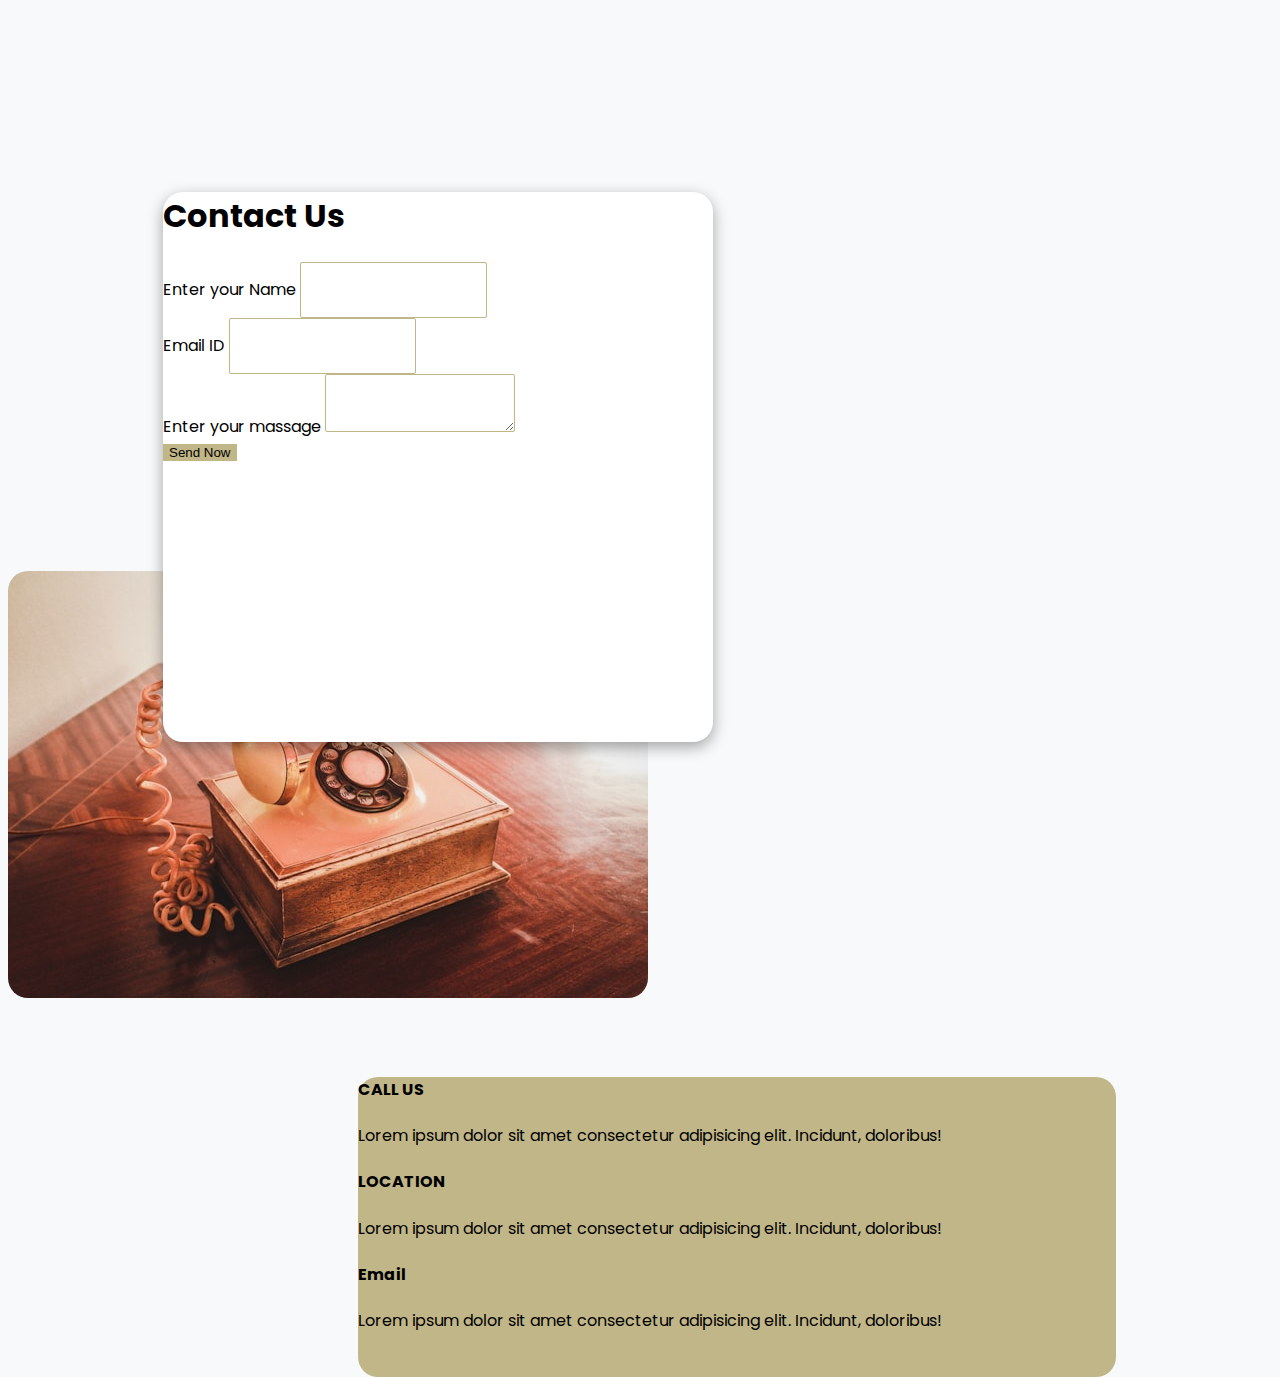
==== Contact Us/index.html @ 6caf98d0 "Add files via upload" ====
<!doctype html>
<html lang="en">

<head>
    <!-- Required meta tags -->
    <meta charset="utf-8">
    <meta name="viewport" content="width=device-width, initial-scale=1">

    <!-- Bootstrap CSS -->
    <link href="https://cdn.jsdelivr.net/npm/bootstrap@5.0.2/dist/css/bootstrap.min.css" rel="stylesheet"
        integrity="sha384-EVSTQN3/azprG1Anm3QDgpJLIm9Nao0Yz1ztcQTwFspd3yD65VohhpuuCOmLASjC" crossorigin="anonymous">

    <title>Hello, world!</title>
    <link href="./css/style.css" rel="stylesheet">
 
</head>

<body>
    <div class="bg-background"></div>
    <div class="container py-5">
        <div class="row py-5 g-3">

            <div class="col-md-6 first_col ">
                <h1 class="text-center mt-3">Contact Us</h1>
                <form class="p-4 mt-5">
                    <div class="mb-3">
                        <label for="exampleFormControlInput1" class="form-label">Enter your Name</label>
                        <input type="text" class="form-control" id="exampleFormControlInput1">
                    </div>
                    <div class="mb-3">
                        <label for="exampleFormControlInput1" class="form-label">Email ID</label>
                        <input type="text" class="form-control" id="exampleFormControlInput1">
                    </div>
                    <div class="mb-3">
                        <label for="exampleFormControlTextarea1" class="form-label">Enter your massage</label>
                        <textarea  type="text" class="form-control" id="exampleFormControlTextarea1" rows="3"></textarea>
                    </div>
                    <div class="mb-3">
                        <button class="btn btn-primary">Send Now</button>
                    </div>
                </form>
            </div>
            <div class="col-md-6 sec_col">
                <img src="./img/contact.jpg"
                    class="img-fluid">
            </div>
        </div>
        <div class="row-last">
            <div class="row row-cols-1 row-cols-md-3  p-3 text-white">
                <div class="col">
                    <h4>CALL US</h4>
                    <p>Lorem ipsum dolor sit amet consectetur adipisicing elit. Incidunt, doloribus!</p>
                </div>
                <div class="col">
                    <h4>LOCATION</h4>
                    <p>Lorem ipsum dolor sit amet consectetur adipisicing elit. Incidunt, doloribus!</p>
                </div>
                <div class="col">
                    <h4>Email</h4>
                    <p>Lorem ipsum dolor sit amet consectetur adipisicing elit. Incidunt, doloribus!</p>
                </div>
            </div>
        </div>
    </div>

    <!--  JavaScript; -->

    <script src="https://cdn.jsdelivr.net/npm/bootstrap@5.0.2/dist/js/bootstrap.bundle.min.js"
        integrity="sha384-MrcW6ZMFYlzcLA8Nl+NtUVF0sA7MsXsP1UyJoMp4YLEuNSfAP+JcXn/tWtIaxVXM"
        crossorigin="anonymous"></script>
</body>

</html>
---- Contact Us/css/style.css ----
@import url('https://fonts.googleapis.com/css2?family=Poppins:wght@600&display=swap');
body{
    font-family: 'Poppins', sans-serif;
    background-color: #f8f9fa ;
}

.first_col {
    background-color: white;
    height: 550px;
    box-shadow: rgba(0, 0, 0, 0.35) 0px 5px 15px;
    position: relative;
    width: 550px;
    left: 155px;
    top: 171px;
    border-radius: 20px;
}

.img-fluid {
    border-radius: 20px;
}

.row-last {
    width: 60% !important;
    position: relative !important;
    left: 350px;
    top: 50px;
    height: 200px;
    padding-bottom: 100px !important;
    background-color: #c1b688;
    border-radius: 20px;

}

.btn-primary {
    background-color: #c1b688;
    border: #c1b688;

}

.btn-primary:hover {
    background-color: black !important;
}

.form-control {
    height: 52px;
    background: #fff;
    font-size: 14px;
    border-radius: 2px;
    -webkit-box-shadow: none !important;
    box-shadow: none !important;
    border: 1px solid #c1b688;
}
.form-control[type=text]:focus {
border: 2px solid #555;
}
@media only screen and (max-width: 600px) {
    .first_col {
        position: initial;
        left: 0 !important;
    }

    .sec_col {
        order: 1 !important;
    }

    .row-last {
        left: 0 !important;
        width: 100% !important;
        height: 500px !important;
        top: 0 !important;
    }
}
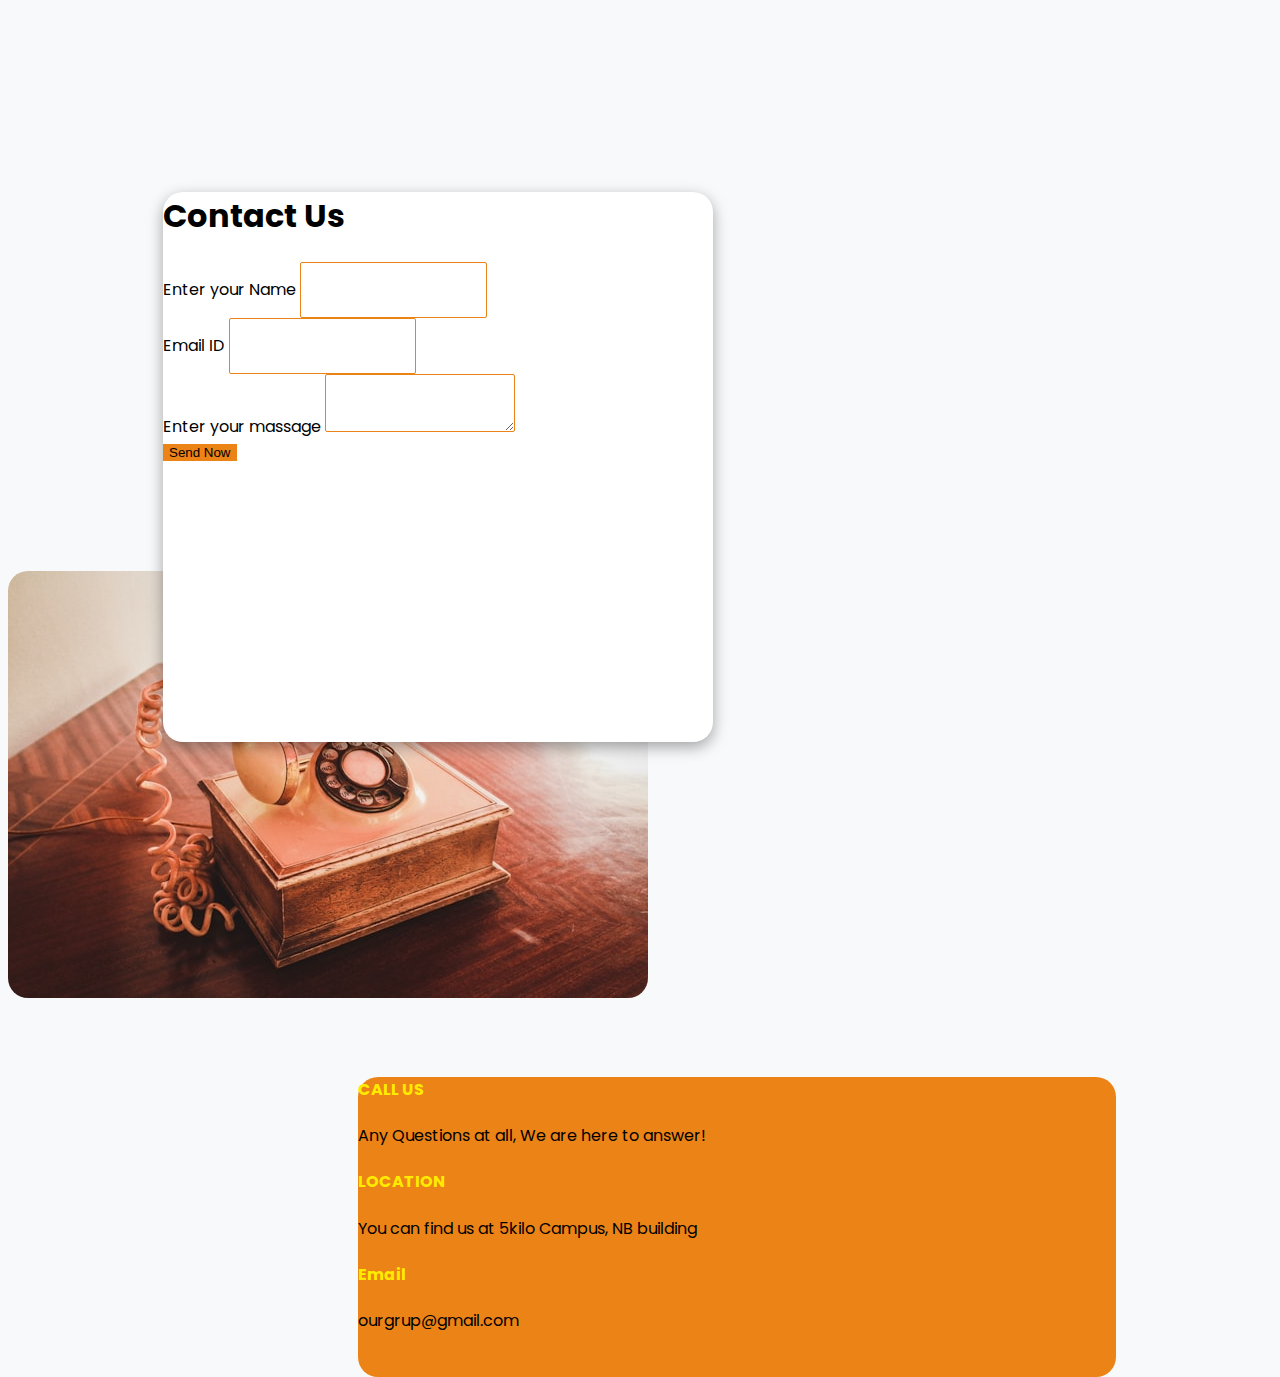
==== commit ba8b6743: "Add files via upload" ====
--- a/Contact Us/index.html
+++ b/Contact Us/index.html
@@ -10,7 +10,7 @@
     <link href="https://cdn.jsdelivr.net/npm/bootstrap@5.0.2/dist/css/bootstrap.min.css" rel="stylesheet"
         integrity="sha384-EVSTQN3/azprG1Anm3QDgpJLIm9Nao0Yz1ztcQTwFspd3yD65VohhpuuCOmLASjC" crossorigin="anonymous">
 
-    <title>Hello, world!</title>
+    <title>Contact Us</title>
     <link href="./css/style.css" rel="stylesheet">
  
 </head>
@@ -49,15 +49,15 @@
             <div class="row row-cols-1 row-cols-md-3  p-3 text-white">
                 <div class="col">
                     <h4>CALL US</h4>
-                    <p>Lorem ipsum dolor sit amet consectetur adipisicing elit. Incidunt, doloribus!</p>
+                    <p>Any Questions at all, We are here to answer!</p>
                 </div>
                 <div class="col">
                     <h4>LOCATION</h4>
-                    <p>Lorem ipsum dolor sit amet consectetur adipisicing elit. Incidunt, doloribus!</p>
+                    <p>You can find us at 5kilo Campus, NB building</p>
                 </div>
                 <div class="col">
                     <h4>Email</h4>
-                    <p>Lorem ipsum dolor sit amet consectetur adipisicing elit. Incidunt, doloribus!</p>
+                    <p>ourgrup@gmail.com</p>
                 </div>
             </div>
         </div>
--- a/Contact Us/css/style.css
+++ b/Contact Us/css/style.css
@@ -2,6 +2,9 @@
 body{
     font-family: 'Poppins', sans-serif;
     background-color: #f8f9fa ;
+}
+h2, h4{
+    color: #FFEB00;
 }
 
 .first_col {
@@ -26,14 +29,14 @@
     top: 50px;
     height: 200px;
     padding-bottom: 100px !important;
-    background-color: #c1b688;
+    background-color: #EB8317;
     border-radius: 20px;
 
 }
 
 .btn-primary {
-    background-color: #c1b688;
-    border: #c1b688;
+    background-color: #EB8317;
+    border: #EB8317;
 
 }
 
@@ -48,7 +51,7 @@
     border-radius: 2px;
     -webkit-box-shadow: none !important;
     box-shadow: none !important;
-    border: 1px solid #c1b688;
+    border: 1px solid #EB8317;
 }
 .form-control[type=text]:focus {
 border: 2px solid #555;
